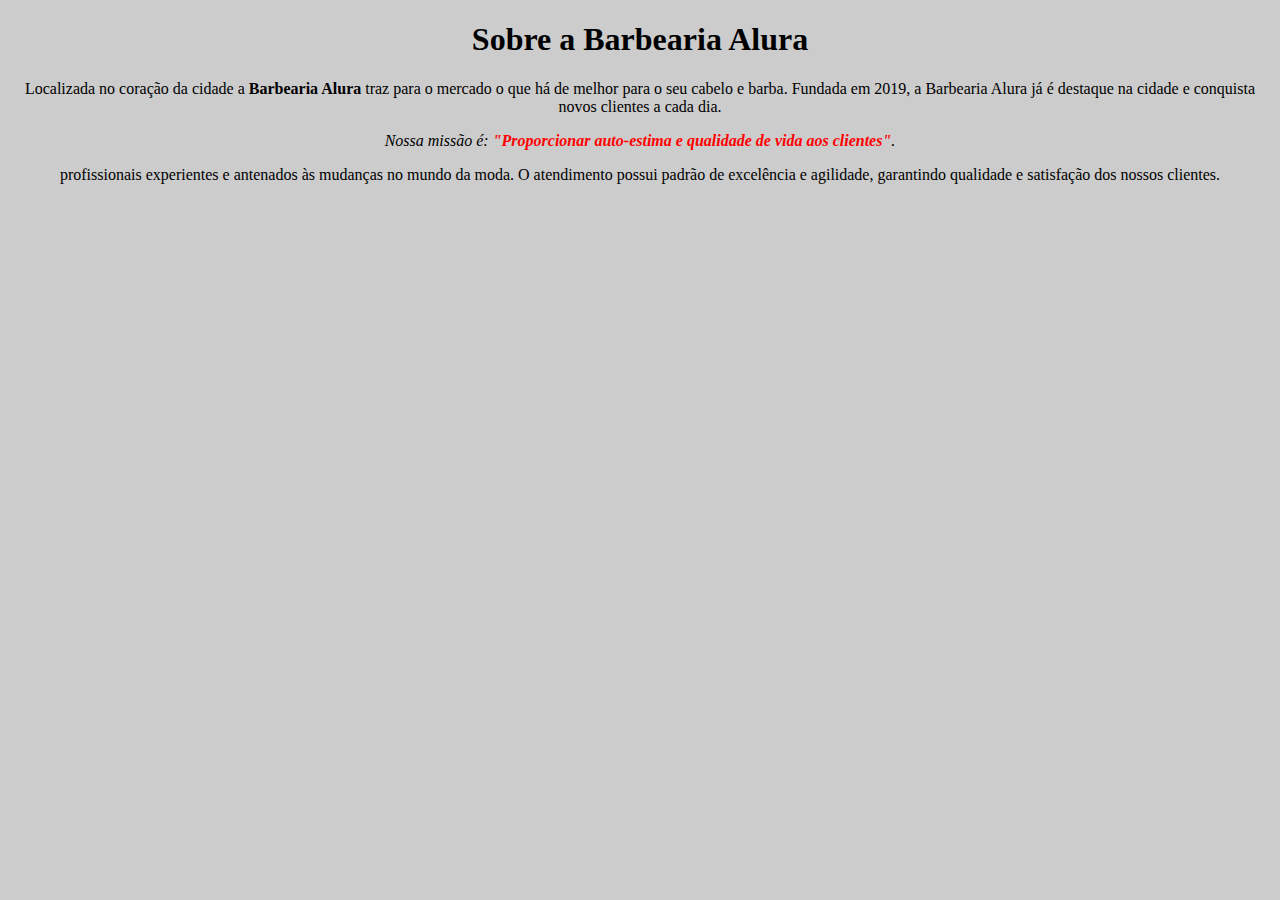
==== SITE BARBEARIA/index.html @ 5b68393f "Criei um novo repositório" ====
<!DOCTYPE html>
<html lang="pt-br">
<head>
    <meta charset="UTF-8">
    <meta http-equiv="X-UA-Compatible" content="IE=edge">
    <meta name="viewport" content="width=device-width, initial-scale=1.0">
    <link rel="stylesheet" href="style.css">
    <title>BARBEARIA ALURA</title>
</head>
<body>
    <h1>Sobre a Barbearia Alura</h1>

   <p>Localizada no coração da cidade a <strong>Barbearia Alura</strong> traz para o mercado o que há de melhor para o seu cabelo e barba. Fundada em 2019, a Barbearia Alura já é destaque na cidade e conquista novos clientes a cada dia.</p>

<p><em>Nossa missão é: <strong>"Proporcionar auto-estima e qualidade de vida aos clientes"</strong>.</em></p>

<p> profissionais experientes e antenados às mudanças no mundo da moda. O atendimento possui padrão de excelência e agilidade, garantindo qualidade e satisfação dos nossos clientes.</p>

</body>
</html>
---- SITE BARBEARIA/style.css ----
body {
    background-color: #cccccc;
}
h1 {
    text-align: center;
}
p {
    text-align: center;
}
em strong {
    color: red;
}
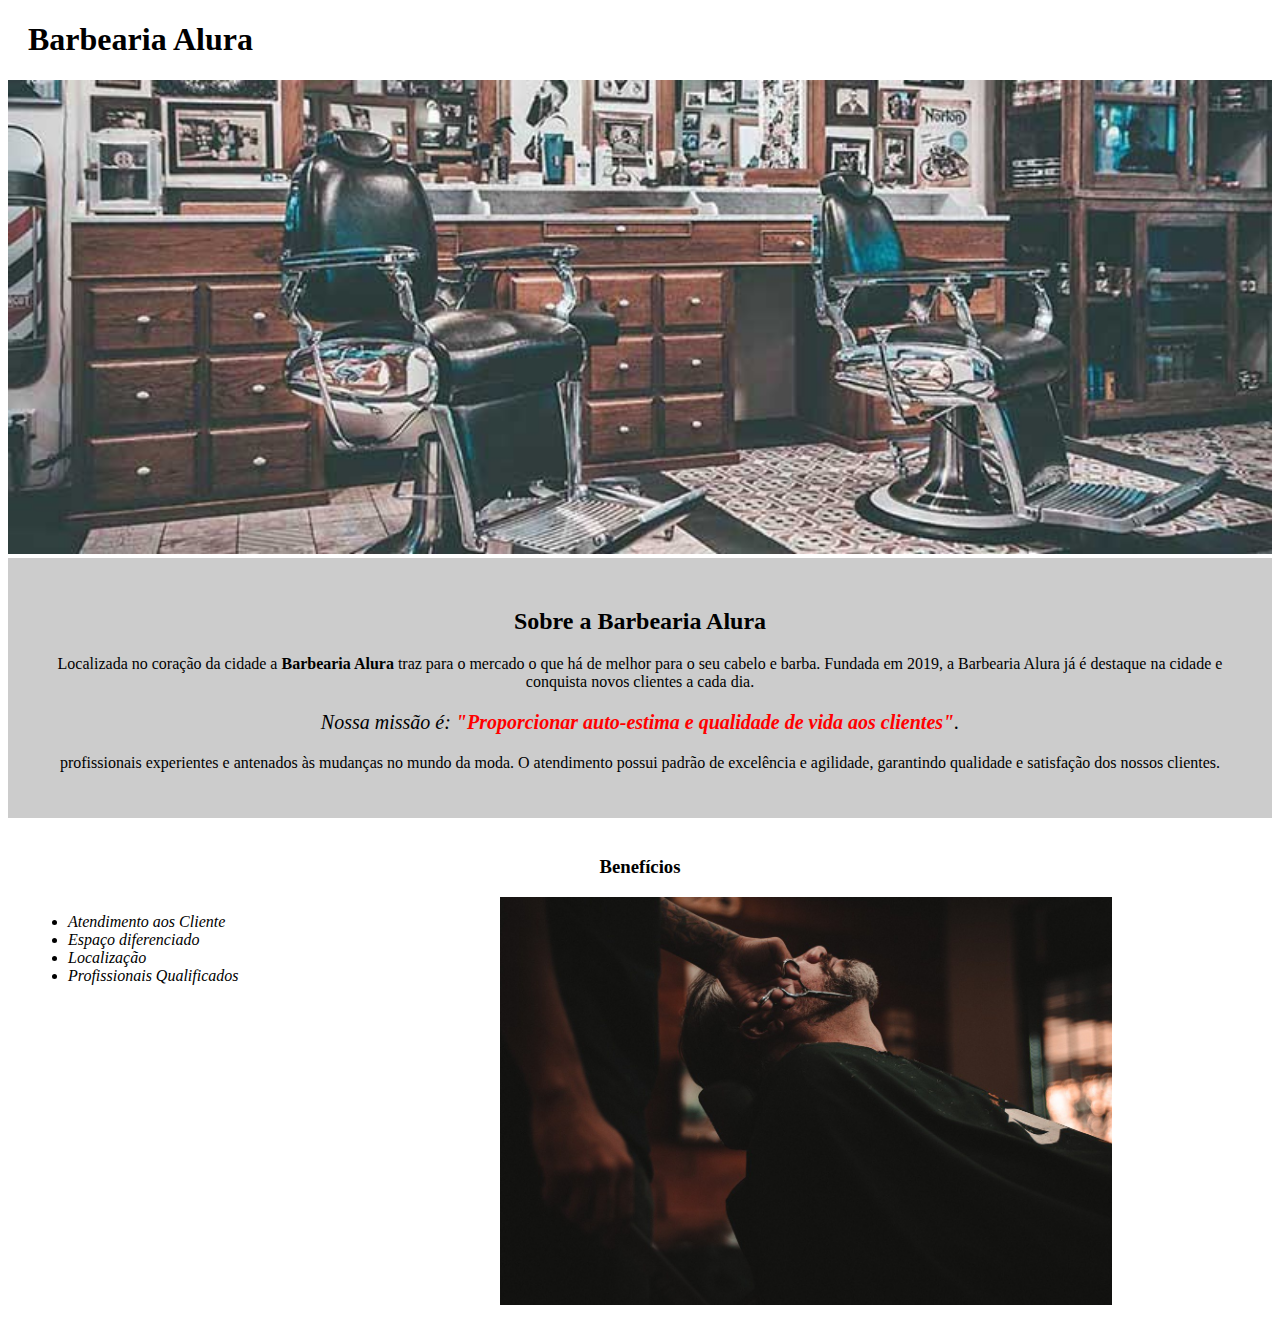
==== commit 7ea2dc57: "Dei continuidade na página" ====
--- a/SITE BARBEARIA/index.html
+++ b/SITE BARBEARIA/index.html
@@ -8,13 +8,28 @@
     <title>BARBEARIA ALURA</title>
 </head>
 <body>
-    <h1>Sobre a Barbearia Alura</h1>
+    <header>
+        <h1 class="titulo-principal">Barbearia Alura</h1> 
+    </header>
+    <img id="banner" src="banner.jpg">
+    <div class="principal">
+        <h2 class="titulo-centralizado">Sobre a Barbearia Alura</h2>
 
-   <p>Localizada no coração da cidade a <strong>Barbearia Alura</strong> traz para o mercado o que há de melhor para o seu cabelo e barba. Fundada em 2019, a Barbearia Alura já é destaque na cidade e conquista novos clientes a cada dia.</p>
+        <p>Localizada no coração da cidade a <strong>Barbearia Alura</strong> traz para o mercado o que há de melhor para o seu cabelo e barba. Fundada em 2019, a Barbearia Alura já é destaque na cidade e conquista novos clientes a cada dia.</p>
 
-<p><em>Nossa missão é: <strong>"Proporcionar auto-estima e qualidade de vida aos clientes"</strong>.</em></p>
+        <p id="missao"><em>Nossa missão é: <strong>"Proporcionar auto-estima e qualidade de vida aos clientes"</strong>.</em></p>
 
-<p> profissionais experientes e antenados às mudanças no mundo da moda. O atendimento possui padrão de excelência e agilidade, garantindo qualidade e satisfação dos nossos clientes.</p>
-
+        <p> profissionais experientes e antenados às mudanças no mundo da moda. O atendimento possui padrão de excelência e agilidade, garantindo qualidade e satisfação dos nossos clientes.</p>
+    </div>
+    <div class="beneficios">
+        <h3 class="titulo-centralizado">Benefícios</h3>
+            <ul>
+                <li class="itens">Atendimento aos Cliente</li> 
+                <li class="itens">Espaço diferenciado</li> 
+                <li class="itens">Localização</li> 
+                <li class="itens">Profissionais Qualificados</li> 
+            </ul>
+        <img src="beneficios.jpg" class="imagembeneficios">
+    </div>
 </body>
 </html>--- a/SITE BARBEARIA/style.css
+++ b/SITE BARBEARIA/style.css
@@ -1,12 +1,41 @@
 body {
+    
+}
+#banner {
+    width: 100%;
+}
+.principal {
     background-color: #cccccc;
+    padding: 30px;
 }
-h1 {
+.titulo-principal {
+    padding-left: 20px;
+}
+.titulo-centralizado {
     text-align: center;
 }
 p {
     text-align: center;
 }
+#missao {
+    font-size: 20px;
+}
 em strong {
     color: red;
+}
+.itens{
+    font-style: italic;
+}
+.beneficios{
+    background-color: #ffffff;
+    padding: 20px;
+}
+ul {
+    display: inline-block;
+    vertical-align: top;
+    width: 20%;
+    margin-right: 15%;
+}
+.imagembeneficios {
+    width: 50%;
 }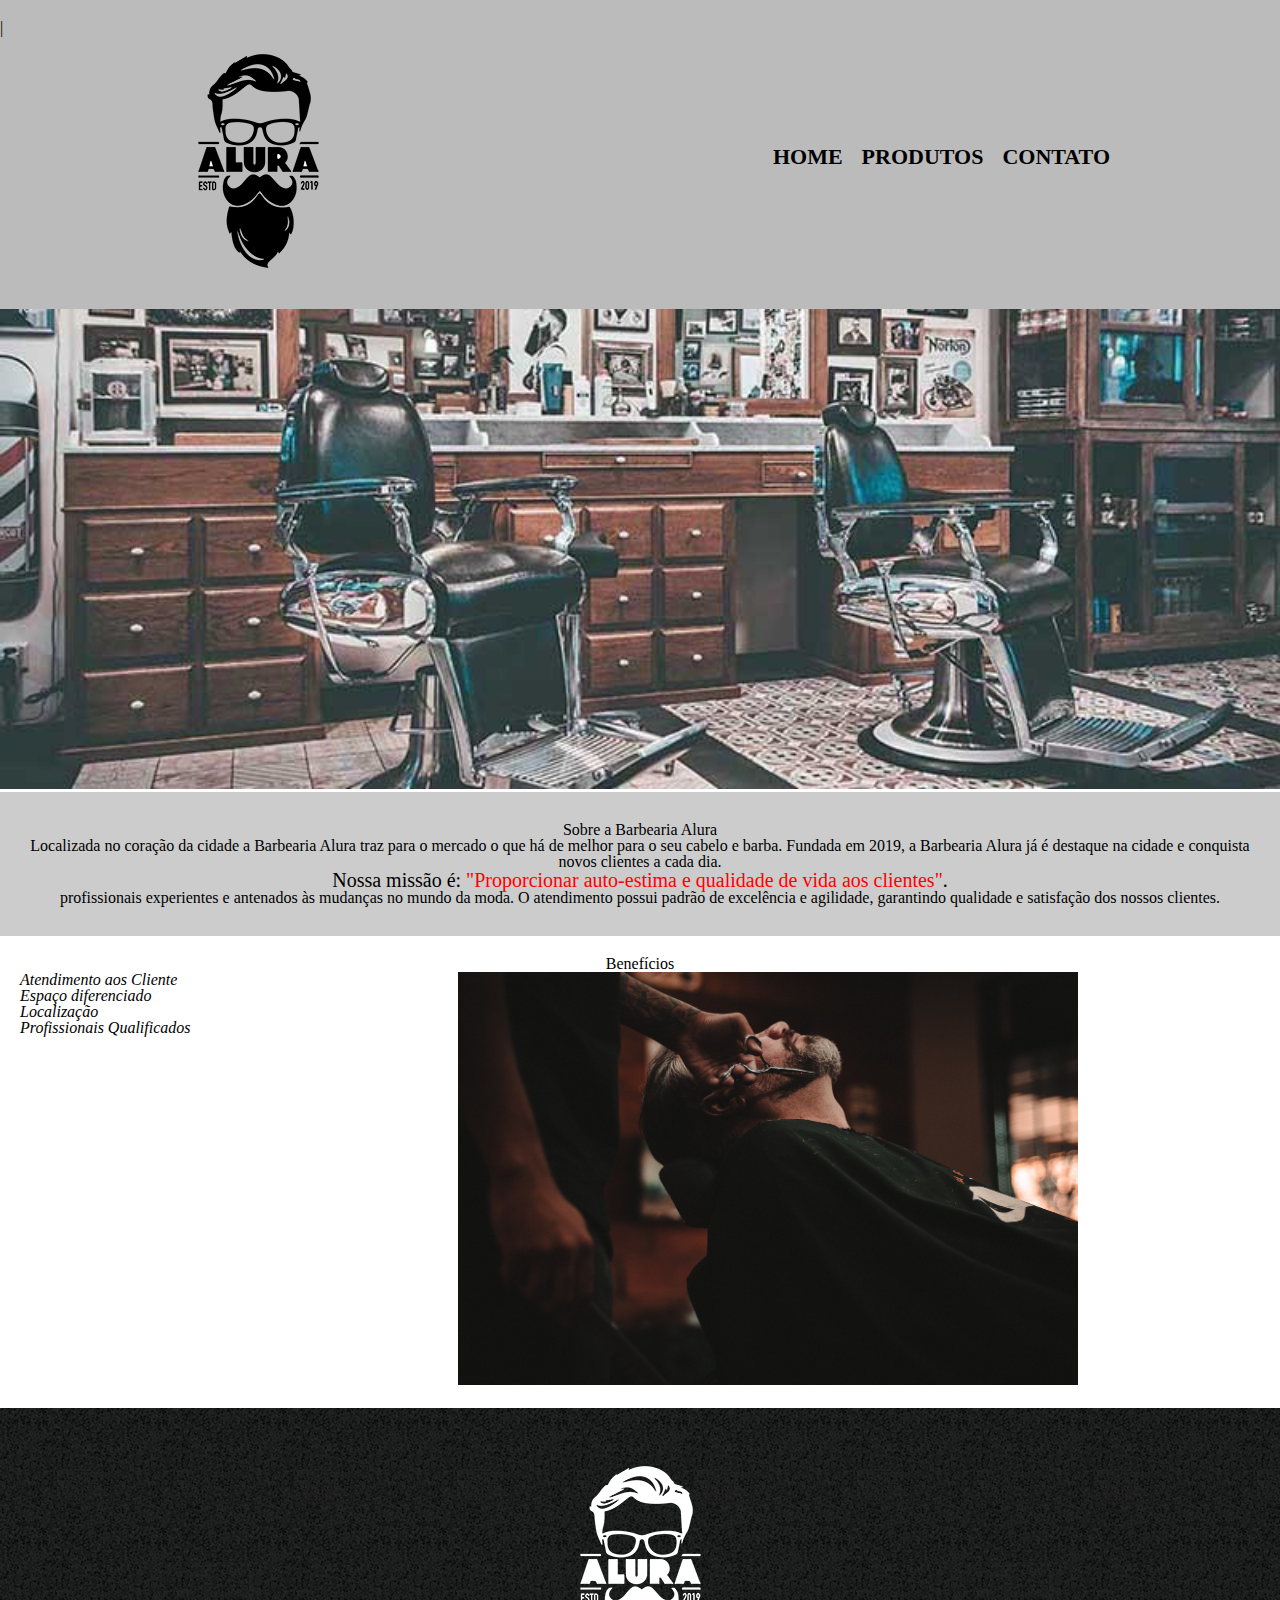
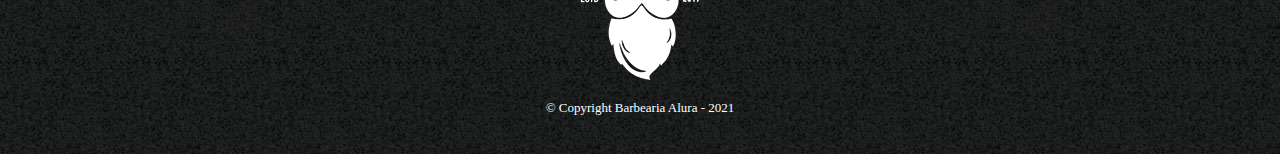
==== commit 7d3dbcff: "Cabeçalho index" ====
--- a/SITE BARBEARIA/index.html
+++ b/SITE BARBEARIA/index.html
@@ -4,12 +4,22 @@
     <meta charset="UTF-8">
     <meta http-equiv="X-UA-Compatible" content="IE=edge">
     <meta name="viewport" content="width=device-width, initial-scale=1.0">
+    <link rel="stylesheet" href="reset.css">
     <link rel="stylesheet" href="style.css">
     <title>BARBEARIA ALURA</title>
 </head>
 <body>
     <header>
-        <h1 class="titulo-principal">Barbearia Alura</h1> 
+        |<div class="caixa">
+            <h1><img src="logo.png"></h1>
+            <nav>
+                <ul>
+                    <li><a href="index.html">Home</a></li>
+                    <li><a href="produtos.html">Produtos</a></li>
+                    <li><a href="">Contato</a></li>
+                </ul>
+            </nav>
+        </div> 
     </header>
     <img id="banner" src="banner.jpg">
     <div class="principal">
@@ -31,5 +41,9 @@
             </ul>
         <img src="beneficios.jpg" class="imagembeneficios">
     </div>
+    <footer>
+        <img src="logo-branco.png">
+        <p class="copyright">&copy; Copyright Barbearia Alura - 2021</p>
+    </footer>
 </body>
 </html>--- a/SITE BARBEARIA/style.css
+++ b/SITE BARBEARIA/style.css
@@ -1,6 +1,37 @@
-body {
-    
+header {
+    background: #bbbbbb;
+    padding: 20px 0;
 }
+.caixa {
+    position: relative;
+    width: 940px;
+    margin: 0 auto;
+}
+nav {
+    position: absolute;
+    top: 110px;
+    right: 0;
+}
+nav ul {
+    display: inline;
+    margin: 0 0 0 0;
+}
+nav li {
+    display: inline;
+    margin: 0 0 0 15px;
+}
+nav a {
+    text-transform: uppercase;
+    color: #000000;
+    font-weight: bold;
+    text-decoration: none;
+    font-size: 22px;
+}
+nav a:hover {
+    color: #c78c19;
+    text-decoration: underline;
+}
+
 #banner {
     width: 100%;
 }
@@ -38,4 +69,13 @@
 }
 .imagembeneficios {
     width: 50%;
+}
+footer {
+    background-image: url("bg.jpg");
+    text-align: center;
+    padding: 40px 0;
+}
+.copyright {
+    color: #ffffff;
+    font-size: 13px;
 }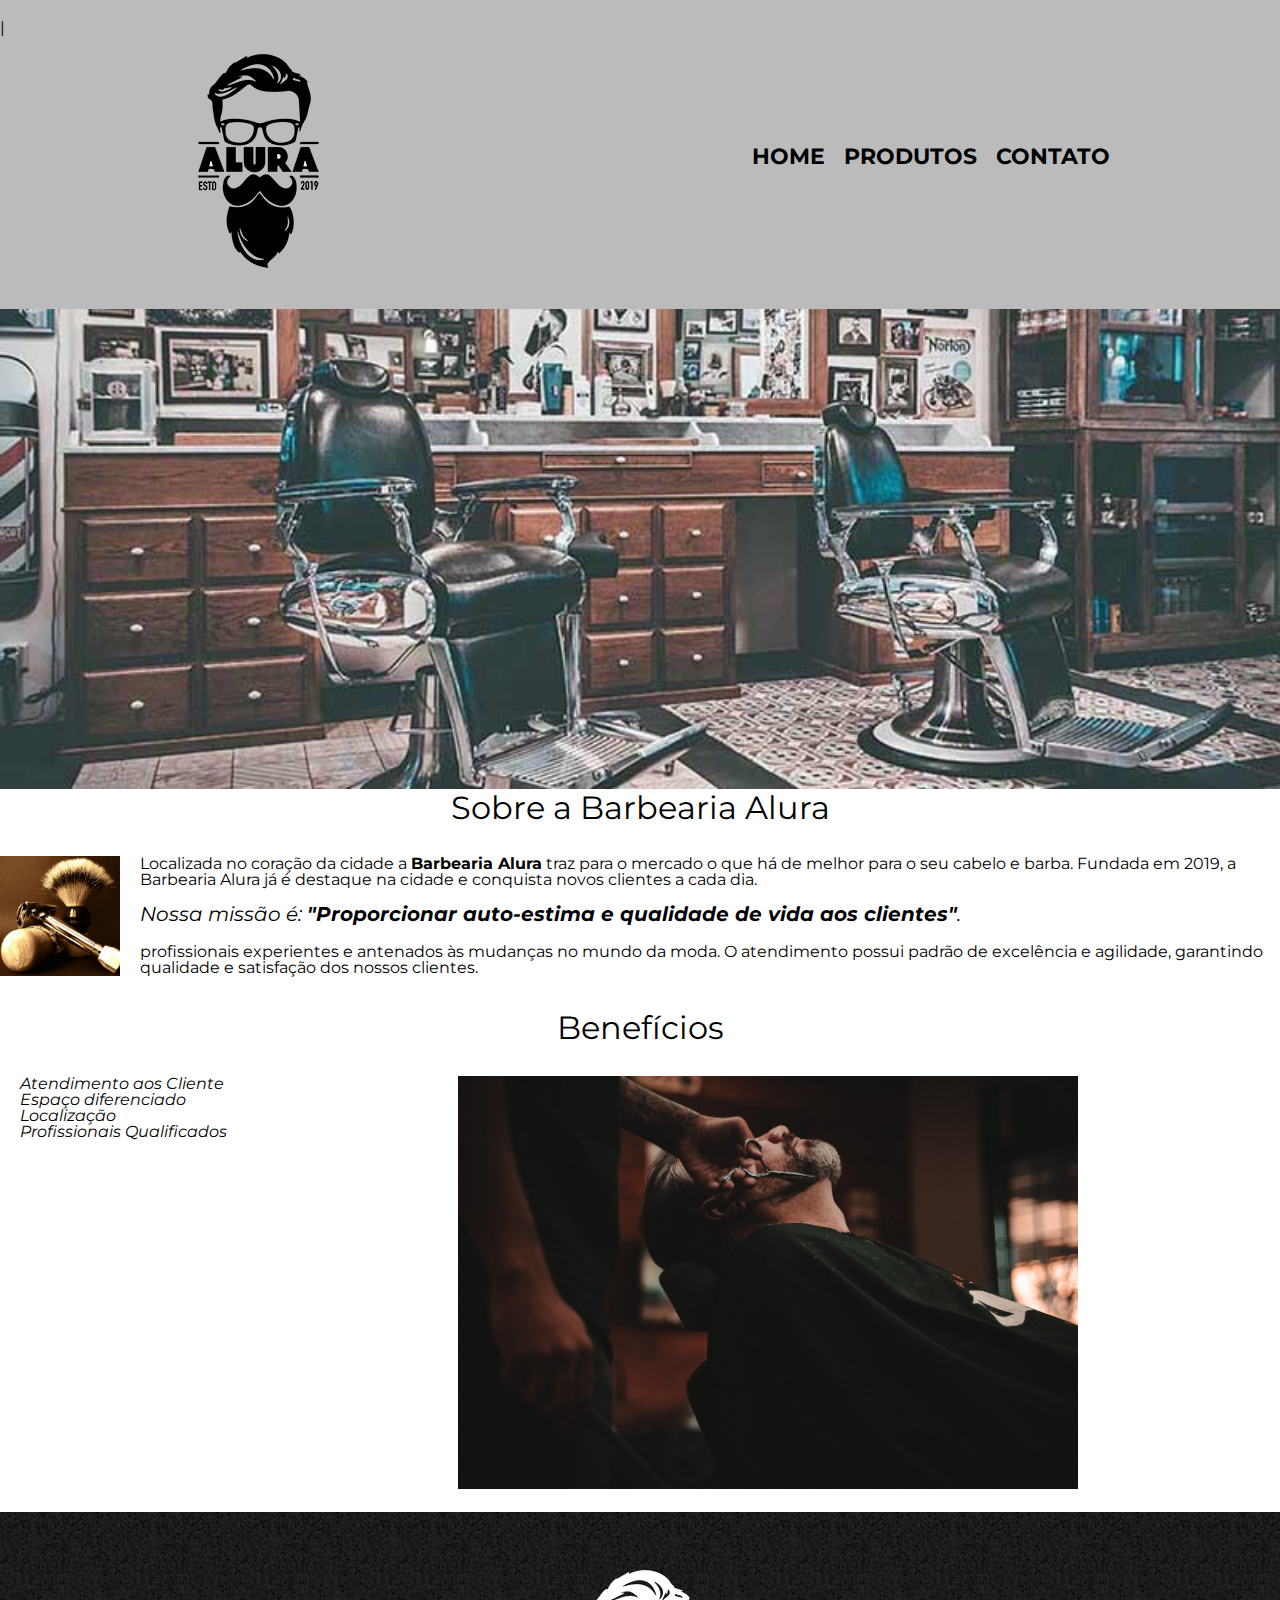
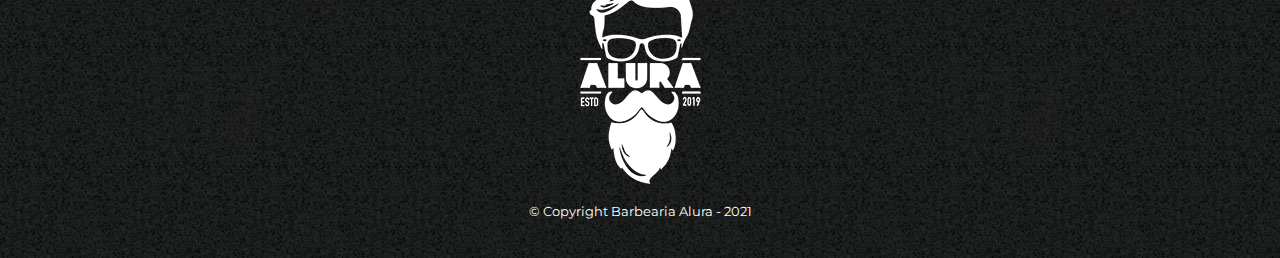
==== commit 1bf85865: "Pagina Inicial" ====
--- a/SITE BARBEARIA/index.html
+++ b/SITE BARBEARIA/index.html
@@ -5,7 +5,10 @@
     <meta http-equiv="X-UA-Compatible" content="IE=edge">
     <meta name="viewport" content="width=device-width, initial-scale=1.0">
     <link rel="stylesheet" href="reset.css">
-    <link rel="stylesheet" href="style.css">
+    <link rel="stylesheet" href="style-home.css">
+    <link rel="preconnect" href="https://fonts.googleapis.com">
+<link rel="preconnect" href="https://fonts.gstatic.com" crossorigin>
+<link href="https://fonts.googleapis.com/css2?family=Montserrat:wght@300&display=swap" rel="stylesheet">
     <title>BARBEARIA ALURA</title>
 </head>
 <body>
@@ -16,31 +19,35 @@
                 <ul>
                     <li><a href="index.html">Home</a></li>
                     <li><a href="produtos.html">Produtos</a></li>
-                    <li><a href="">Contato</a></li>
+                    <li><a href="contato.html">Contato</a></li>
                 </ul>
             </nav>
         </div> 
     </header>
-    <img id="banner" src="banner.jpg">
-    <div class="principal">
-        <h2 class="titulo-centralizado">Sobre a Barbearia Alura</h2>
+    <img class="banner" src="banner.jpg">
+    <main>
+        <section class="principal">
+            <h2 class="titulo-principal">Sobre a Barbearia Alura</h2>
 
-        <p>Localizada no coração da cidade a <strong>Barbearia Alura</strong> traz para o mercado o que há de melhor para o seu cabelo e barba. Fundada em 2019, a Barbearia Alura já é destaque na cidade e conquista novos clientes a cada dia.</p>
+            <img class="utensilios" src="utensilios.jpg" alt="Utensilios de um barbeiro"
 
-        <p id="missao"><em>Nossa missão é: <strong>"Proporcionar auto-estima e qualidade de vida aos clientes"</strong>.</em></p>
+            <p>Localizada no coração da cidade a <strong>Barbearia Alura</strong> traz para o mercado o que há de melhor para o seu cabelo e barba. Fundada em 2019, a Barbearia Alura já é destaque na cidade e conquista novos clientes a cada dia.</p>
 
-        <p> profissionais experientes e antenados às mudanças no mundo da moda. O atendimento possui padrão de excelência e agilidade, garantindo qualidade e satisfação dos nossos clientes.</p>
-    </div>
-    <div class="beneficios">
-        <h3 class="titulo-centralizado">Benefícios</h3>
-            <ul>
-                <li class="itens">Atendimento aos Cliente</li> 
-                <li class="itens">Espaço diferenciado</li> 
-                <li class="itens">Localização</li> 
-                <li class="itens">Profissionais Qualificados</li> 
-            </ul>
-        <img src="beneficios.jpg" class="imagembeneficios">
-    </div>
+            <p id="missao"><em>Nossa missão é: <strong>"Proporcionar auto-estima e qualidade de vida aos clientes"</strong>.</em></p>
+
+            <p> profissionais experientes e antenados às mudanças no mundo da moda. O atendimento possui padrão de excelência e agilidade, garantindo qualidade e satisfação dos nossos clientes.</p>
+        </section>
+        <section class="beneficios">
+            <h3 class="titulo-principal">Benefícios</h3>
+                <ul>
+                    <li class="itens">Atendimento aos Cliente</li> 
+                    <li class="itens">Espaço diferenciado</li> 
+                    <li class="itens">Localização</li> 
+                    <li class="itens">Profissionais Qualificados</li> 
+                </ul>
+            <img src="beneficios.jpg" class="imagembeneficios">
+        </section>
+    </main>
     <footer>
         <img src="logo-branco.png">
         <p class="copyright">&copy; Copyright Barbearia Alura - 2021</p>
--- a/SITE BARBEARIA/style-home.css
+++ b/SITE BARBEARIA/style-home.css
@@ -0,0 +1,90 @@
+body{
+    font-family: 'Montserrat', sans-serif;
+}
+/*CSS do Cabeçalho*/
+header {
+    background: #bbbbbb;
+    padding: 20px 0;
+}
+.caixa {
+    position: relative;
+    width: 940px;
+    margin: 0 auto;
+}
+nav {
+    position: absolute;
+    top: 110px;
+    right: 0;
+}
+nav ul {
+    display: inline;
+    margin: 0 0 0 0;
+}
+nav li {
+    display: inline;
+    margin: 0 0 0 15px;
+}
+nav a {
+    text-transform: uppercase;
+    color: #000000;
+    font-weight: bold;
+    text-decoration: none;
+    font-size: 22px;
+}
+nav a:hover {
+    color: #c78c19;
+    text-decoration: underline;
+}
+/*CSS do Conteudo Principal*/
+.banner {
+    width: 100%;
+}
+.titulo-principal {
+    text-align: center;
+    font-size: 2em;
+    margin: 0 0 1em;
+    clear: left;
+}
+.principal p {
+    margin: 0 0 1em;
+}
+.principal strong {
+    font-weight: bold;
+}
+.principal em {
+    font-style: italic;
+}
+.utensilios {
+    width: 120px;
+    float: left;
+    margin: 0 20px 20px 0;
+}
+#missao {
+    font-size: 20px;
+}
+.itens{
+    font-style: italic;
+}
+.beneficios{
+    background-color: #ffffff;
+    padding: 20px;
+}
+ul {
+    display: inline-block;
+    vertical-align: top;
+    width: 20%;
+    margin-right: 15%;
+}
+.imagembeneficios {
+    width: 50%;
+}
+/*CSS do Rodapé */
+footer {
+    background-image: url("bg.jpg");
+    text-align: center;
+    padding: 40px 0;
+}
+.copyright {
+    color: #ffffff;
+    font-size: 13px;
+}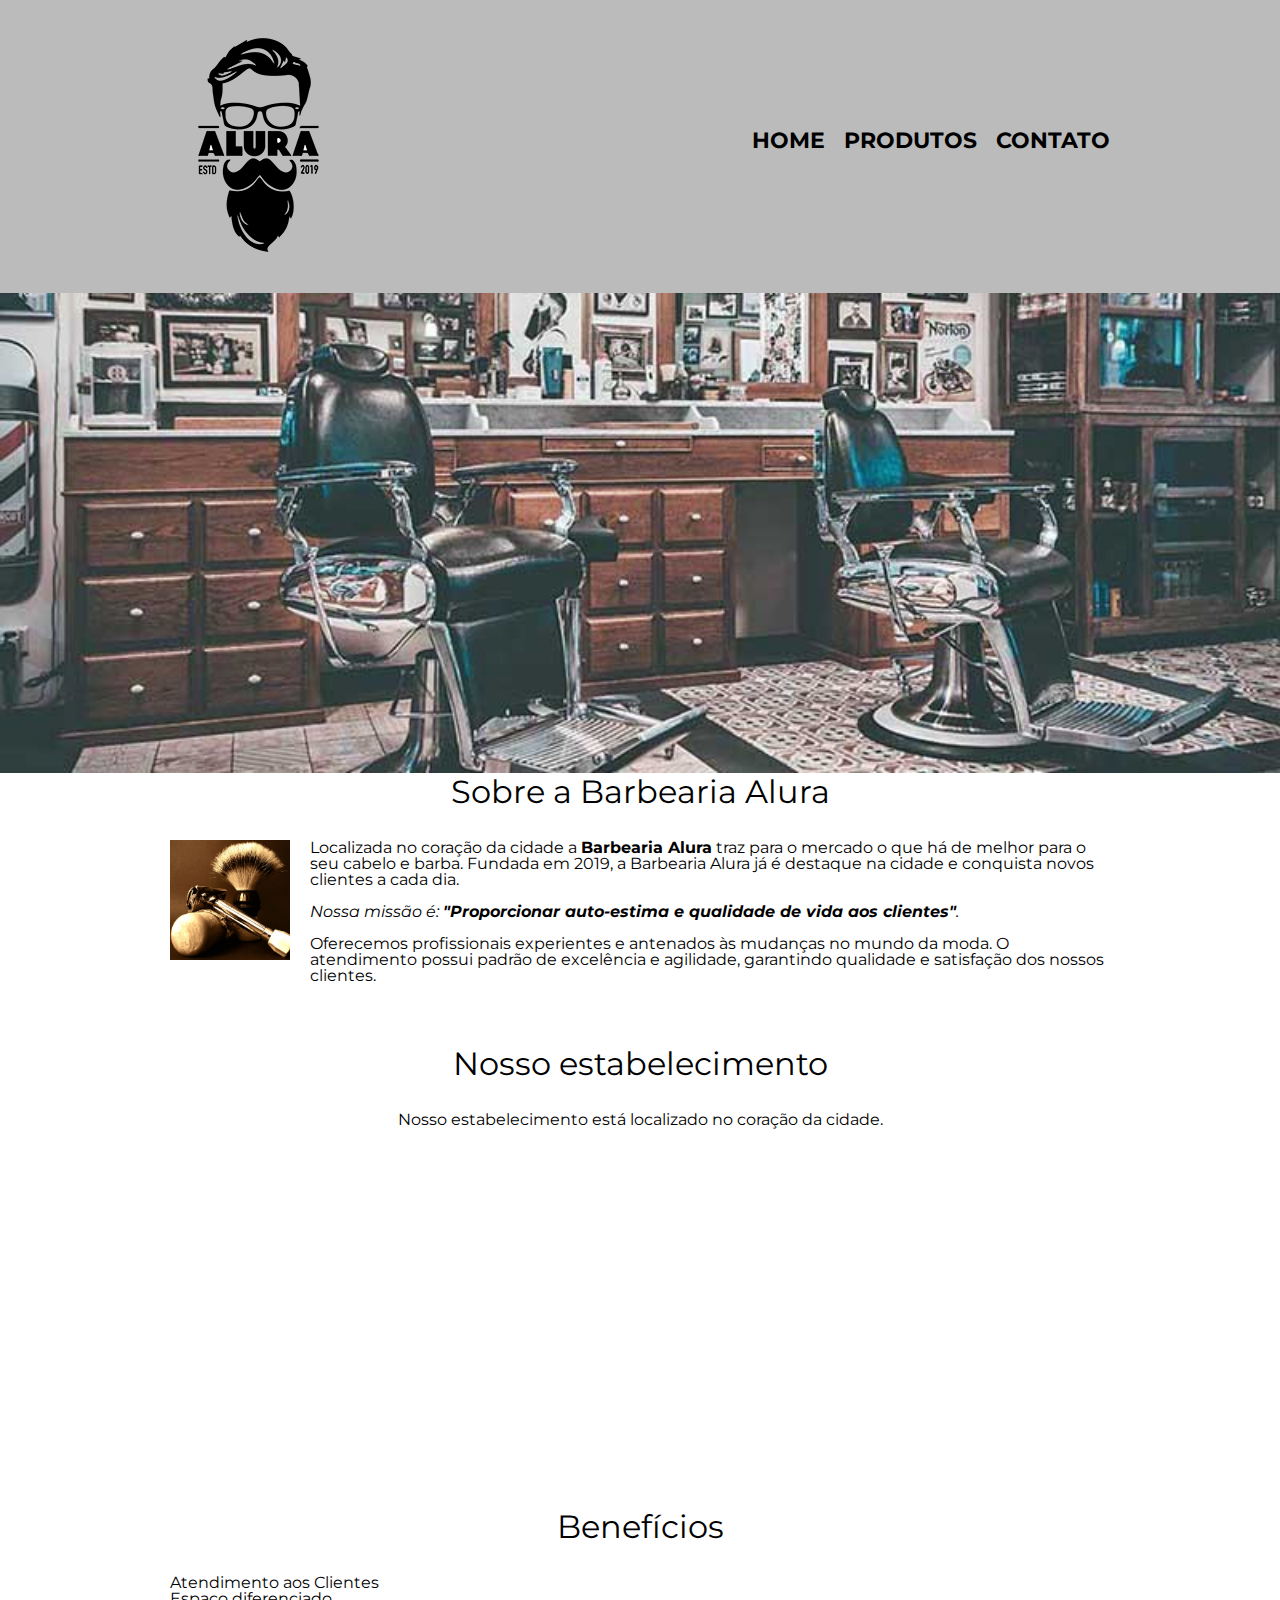
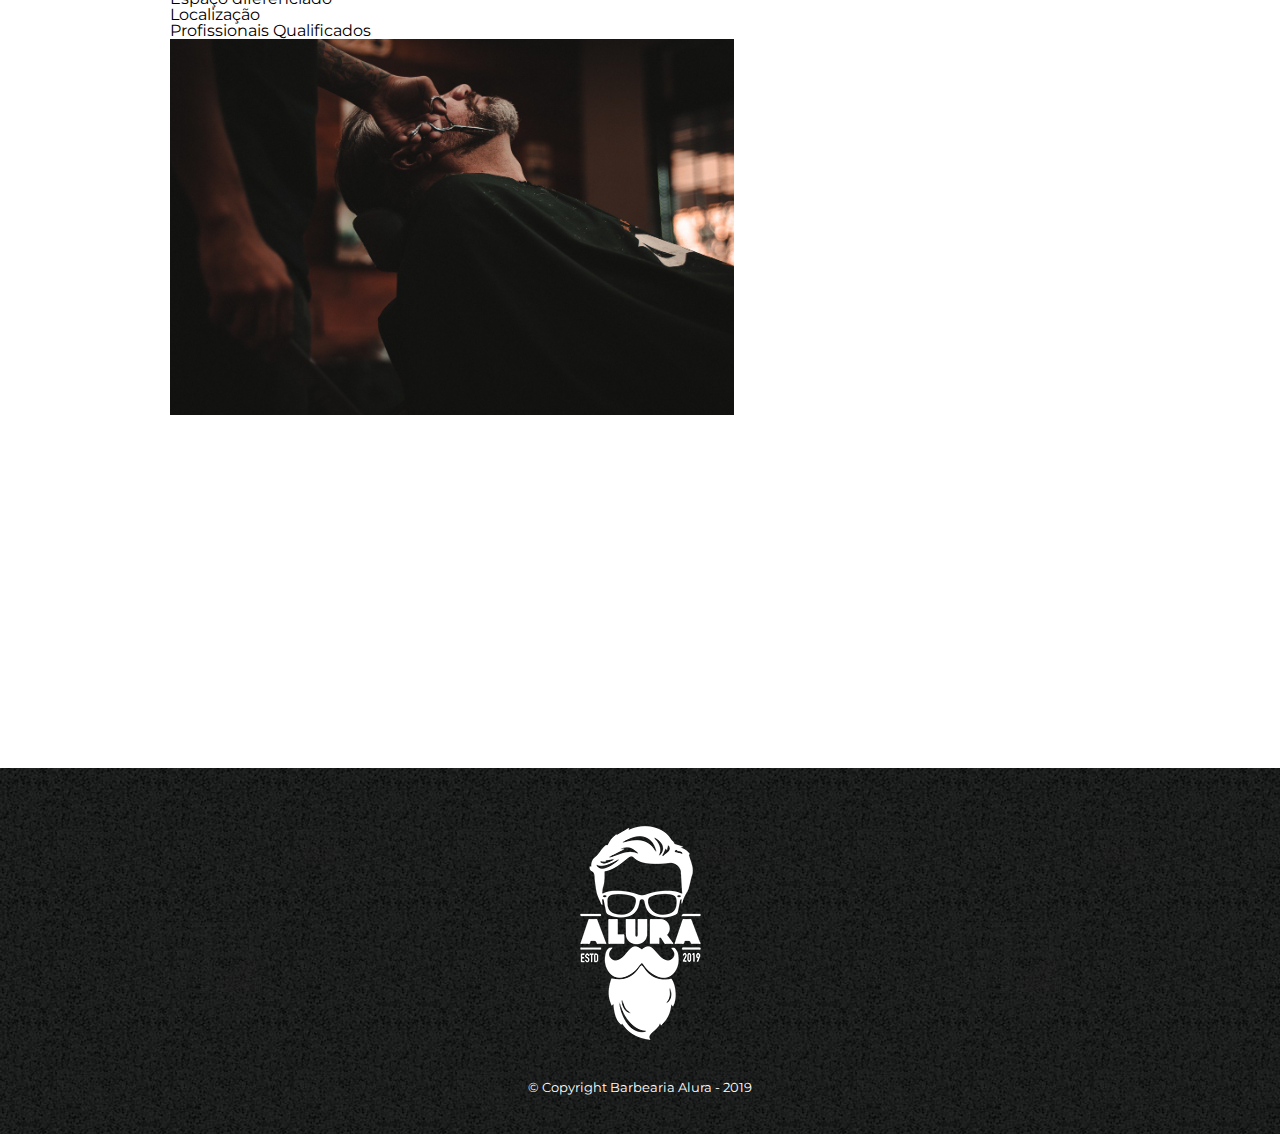
==== commit c541785b: "Pagina principal" ====
--- a/SITE BARBEARIA/index.html
+++ b/SITE BARBEARIA/index.html
@@ -1,56 +1,72 @@
 <!DOCTYPE html>
 <html lang="pt-br">
-<head>
-    <meta charset="UTF-8">
-    <meta http-equiv="X-UA-Compatible" content="IE=edge">
-    <meta name="viewport" content="width=device-width, initial-scale=1.0">
-    <link rel="stylesheet" href="reset.css">
-    <link rel="stylesheet" href="style-home.css">
-    <link rel="preconnect" href="https://fonts.googleapis.com">
-<link rel="preconnect" href="https://fonts.gstatic.com" crossorigin>
-<link href="https://fonts.googleapis.com/css2?family=Montserrat:wght@300&display=swap" rel="stylesheet">
-    <title>BARBEARIA ALURA</title>
-</head>
-<body>
-    <header>
-        |<div class="caixa">
-            <h1><img src="logo.png"></h1>
-            <nav>
-                <ul>
-                    <li><a href="index.html">Home</a></li>
-                    <li><a href="produtos.html">Produtos</a></li>
-                    <li><a href="contato.html">Contato</a></li>
-                </ul>
-            </nav>
-        </div> 
-    </header>
-    <img class="banner" src="banner.jpg">
-    <main>
-        <section class="principal">
-            <h2 class="titulo-principal">Sobre a Barbearia Alura</h2>
+	<head>
+		<meta charset="UTF-8">
+		<title>Barbearia Alura</title>
 
-            <img class="utensilios" src="utensilios.jpg" alt="Utensilios de um barbeiro"
+		<link rel="stylesheet" href="reset.css">
+		<link rel="stylesheet" href="style.css">
+		<link href="https://fonts.googleapis.com/css?family=Montserrat&display=swap" rel="stylesheet">
+	</head>
 
-            <p>Localizada no coração da cidade a <strong>Barbearia Alura</strong> traz para o mercado o que há de melhor para o seu cabelo e barba. Fundada em 2019, a Barbearia Alura já é destaque na cidade e conquista novos clientes a cada dia.</p>
+	<body>
+		<header>
+			<div class="caixa">
+				<h1><img src="logo.png"></h1>
 
-            <p id="missao"><em>Nossa missão é: <strong>"Proporcionar auto-estima e qualidade de vida aos clientes"</strong>.</em></p>
+				<nav>
+					<ul>
+						<li><a href="index.html">Home</a></li>
+						<li><a href="produtos.html">Produtos</a></li>
+						<li><a href="contato.html">Contato</a></li>
+					</ul>
+				</nav>
+			</div>
+		</header>
 
-            <p> profissionais experientes e antenados às mudanças no mundo da moda. O atendimento possui padrão de excelência e agilidade, garantindo qualidade e satisfação dos nossos clientes.</p>
-        </section>
-        <section class="beneficios">
-            <h3 class="titulo-principal">Benefícios</h3>
-                <ul>
-                    <li class="itens">Atendimento aos Cliente</li> 
-                    <li class="itens">Espaço diferenciado</li> 
-                    <li class="itens">Localização</li> 
-                    <li class="itens">Profissionais Qualificados</li> 
-                </ul>
-            <img src="beneficios.jpg" class="imagembeneficios">
-        </section>
-    </main>
-    <footer>
-        <img src="logo-branco.png">
-        <p class="copyright">&copy; Copyright Barbearia Alura - 2021</p>
-    </footer>
-</body>
+		<img class="banner" src="banner.jpg">
+
+		<main>
+			<section class="principal">
+				<h2 class="titulo-principal">Sobre a Barbearia Alura</h2>
+
+				<img class="utensilios" src="utensilios.jpg" alt="Utensilios de um barbeiro.">
+		 
+				<p>Localizada no coração da cidade a <strong>Barbearia Alura</strong> traz para o mercado o que há de melhor para o seu cabelo e barba. Fundada em 2019, a Barbearia Alura já é destaque na cidade e conquista novos clientes a cada dia.</p>
+
+				<p id="missao"><em>Nossa missão é: <strong>"Proporcionar auto-estima e qualidade de vida aos clientes"</strong>.</em></p>
+
+				<p>Oferecemos profissionais experientes e antenados às mudanças no mundo da moda. O atendimento possui padrão de excelência e agilidade, garantindo qualidade e satisfação dos nossos clientes.</p>
+			</section>
+
+			<section class="mapa">
+				<h3 class="titulo-principal">Nosso estabelecimento</h3>
+				<p>Nosso estabelecimento está localizado no coração da cidade.</p>
+
+				<iframe src="https://www.google.com/maps/embed?pb=!1m18!1m12!1m3!1d3656.4483278365396!2d-46.63466568562861!3d-23.588249068469487!2m3!1f0!2f0!3f0!3m2!1i1024!2i768!4f13.1!3m3!1m2!1s0x94ce5a2b2ed7f3a1%3A0xab35da2f5ca62674!2sCaelum!5e0!3m2!1spt-BR!2sbr!4v1568814489656!5m2!1spt-BR!2sbr" width="100%" height="300" frameborder="0" style="border:0;" allowfullscreen=""></iframe>
+			</section>
+
+			<section class="beneficios">
+				<h3 class="titulo-principal">Benefícios</h3>
+
+				<ul>
+					<li class="itens">Atendimento aos Clientes</li>
+					<li class="itens">Espaço diferenciado</li>
+					<li class="itens">Localização</li>
+					<li class="itens">Profissionais Qualificados</li>
+				</ul>
+
+				<img src="beneficios.jpg" class="imagembeneficios">
+
+				<div class="video">
+					<iframe width="560" height="315" src="https://www.youtube.com/embed/wcVVXUV0YUY" frameborder="0" allow="accelerometer; autoplay; encrypted-media; gyroscope; picture-in-picture" allowfullscreen></iframe>
+				</div>
+			</section>
+		</main>
+
+		<footer>
+			<img src="logo-branco.png">
+			<p class="copyright">&copy; Copyright Barbearia Alura - 2019</p>
+		</footer>
+	</body>
 </html>--- a/SITE BARBEARIA/style.css
+++ b/SITE BARBEARIA/style.css
@@ -0,0 +1,203 @@
+body {
+	font-family: 'Montserrat', sans-serif;
+}
+
+header {
+	background: #BBBBBB;
+	padding: 20px 0;
+}
+
+.caixa {
+	position: relative;
+	width: 940px;
+	margin: 0 auto;
+}
+
+nav {
+	position: absolute;
+	top: 110px;
+	right: 0;
+}
+
+nav li {
+	display: inline;
+	margin: 0 0 0 15px;
+}
+
+nav a {
+	text-transform: uppercase;
+	color: #000000;
+	font-weight: bold;
+	font-size: 22px;
+	text-decoration: none;
+}
+
+nav a:hover {
+	color: #C78C19;
+	text-decoration: underline;
+}
+
+.produtos {
+	width: 940px;
+	margin: 0 auto;
+	padding: 50px 0;
+}
+
+.produtos li {
+	display: inline-block;
+	text-align: center;
+	width: 30%;
+	vertical-align: top;
+	margin: 0 1.5%;
+	padding: 30px 20px;
+	box-sizing: border-box;
+	border: 2px solid #000000;
+	border-radius: 10px;
+}
+
+.produtos li:hover {
+	border-color: #C78C19;
+}
+
+.produtos li:active {
+	border-color: #088C19;	
+}
+
+.produtos li:hover h2 {
+	font-size: 34px;
+}
+
+.produtos h2 {
+	font-size: 30px;
+	font-weight: bold;
+}
+
+.produto-descricao {
+	font-size: 18px;
+}
+
+.produto-preco {
+	font-size: 22px;
+	font-weight: bold;
+	margin-top: 10px;
+}
+
+footer {
+	text-align: center;
+	background: url("bg.jpg");
+	padding: 40px 0;
+}
+
+.copyright {
+	color: #FFFFFF;
+	font-size: 13px;
+	margin: 20px 0 0;
+}
+
+main {
+	width: 940px;
+	margin: 0 auto;
+}
+
+form {
+	margin: 40px 0;
+}
+
+form label, form legend {
+	display:block;
+	font-size: 20px;
+	margin: 0 0 10px;
+}
+
+.input-padrao {
+	display: block;
+	margin: 0 0 20px;
+	padding: 10px 25px;
+	width: 50%;
+}
+
+.checkbox {
+	margin: 20px 0;
+}
+
+.enviar {
+	width:40%;
+	padding: 15px 0;
+	background: orange;
+	color: white;
+	font-weight: bold;
+	font-size: 18px;
+	border: none;
+	border-radius: 5px;
+	transition: 1s all;
+	cursor: pointer;
+}
+
+.enviar:hover {
+	background: darkorange;
+	transform: scale(1.2);
+}
+
+table {
+	margin: 20px 0 40px;
+}
+
+thead {
+	background: #555555;
+	color: white;
+	font-weight: bold;
+}
+
+td, th {
+	border: 1px solid #000000;
+	padding: 8px 15px;
+}
+
+
+/* css da página inicial */
+.banner {
+	width:100%;
+}
+
+.titulo-principal {
+	text-align: center;
+	font-size: 2em;
+	margin: 0 0 1em;
+	clear: left;
+}
+
+.principal p {
+	margin: 0 0 1em;
+}
+
+.principal strong {
+	font-weight: bold;
+}
+
+.principal em {
+	font-style: italic;
+}
+
+.utensilios {
+	width: 120px;
+	float: left;
+	margin: 0 20px 20px 0;
+}
+
+.imagembeneficios {
+	width: 60%;
+}
+
+.mapa {
+	padding: 3em 0;
+}
+
+.mapa p {
+	margin: 0 0 2em;
+	text-align: center;
+}
+
+.video {
+	width: 560px;
+	margin: 1em auto;
+}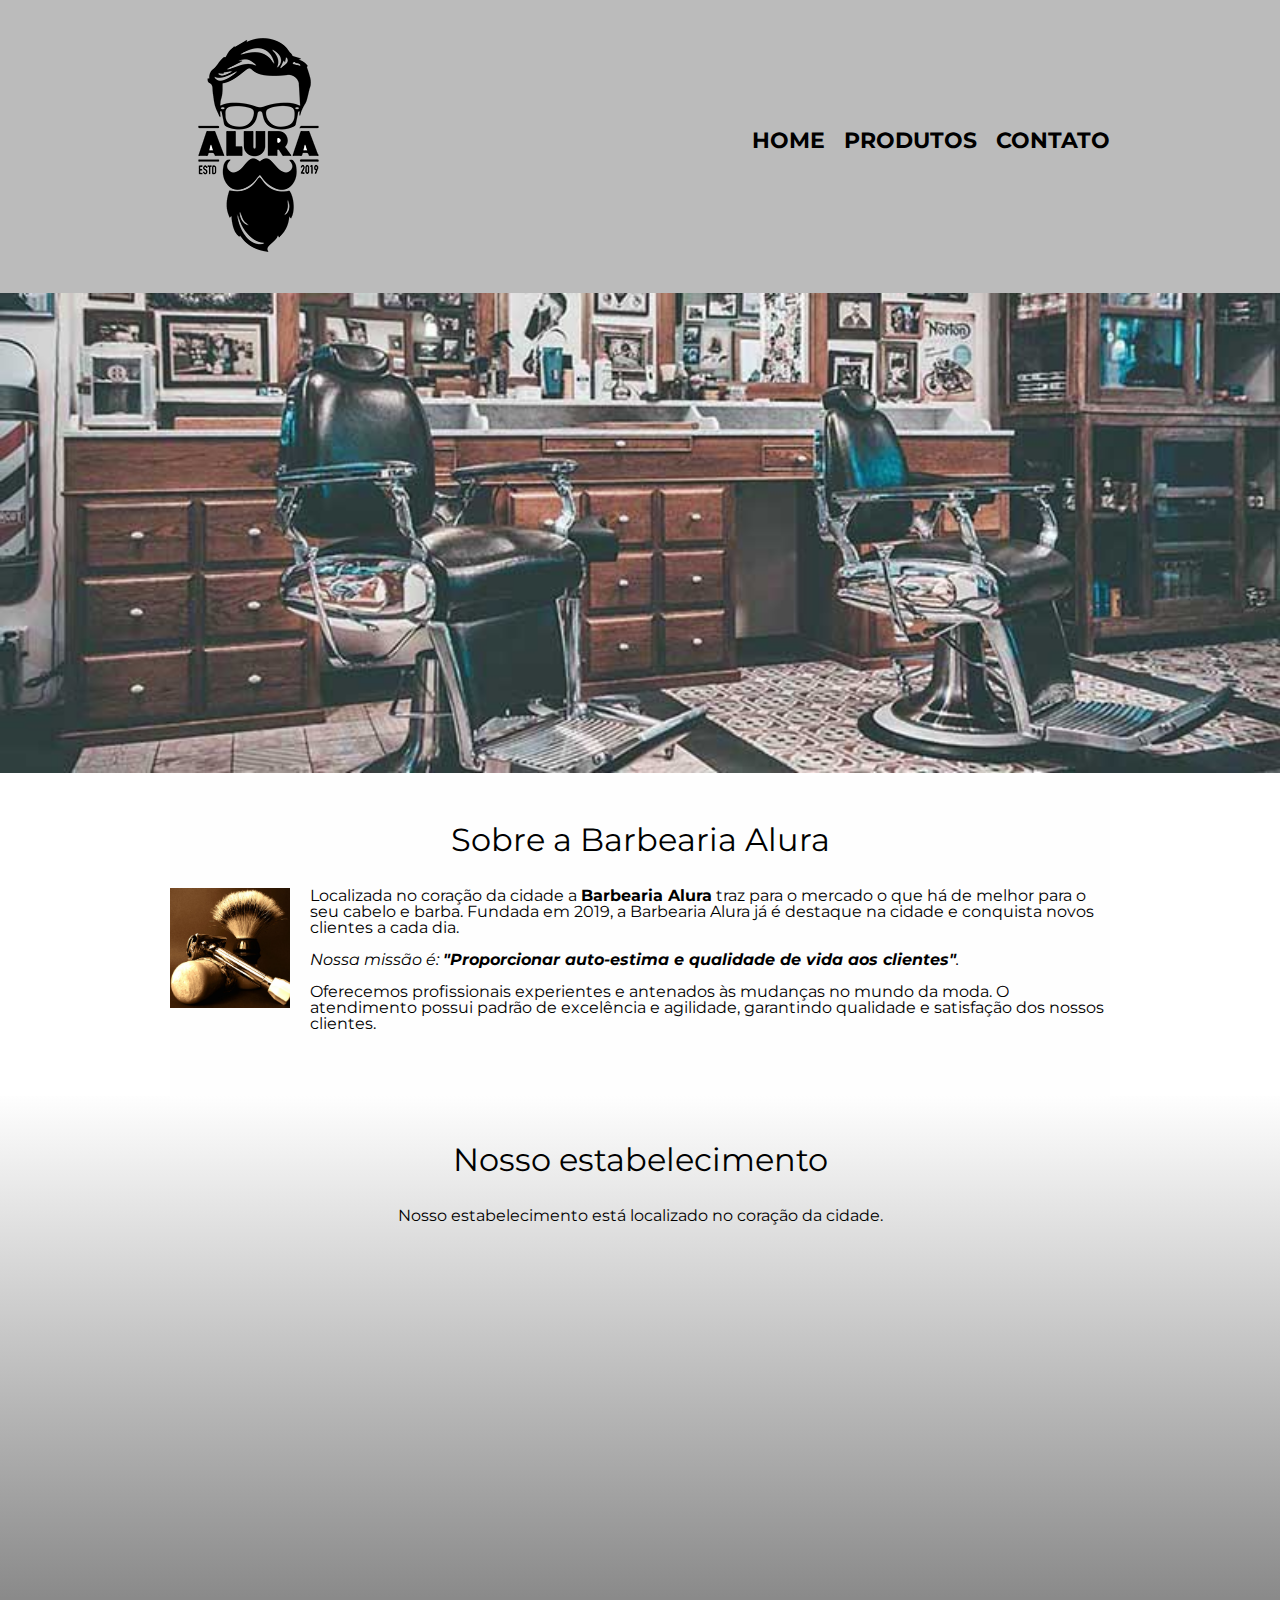
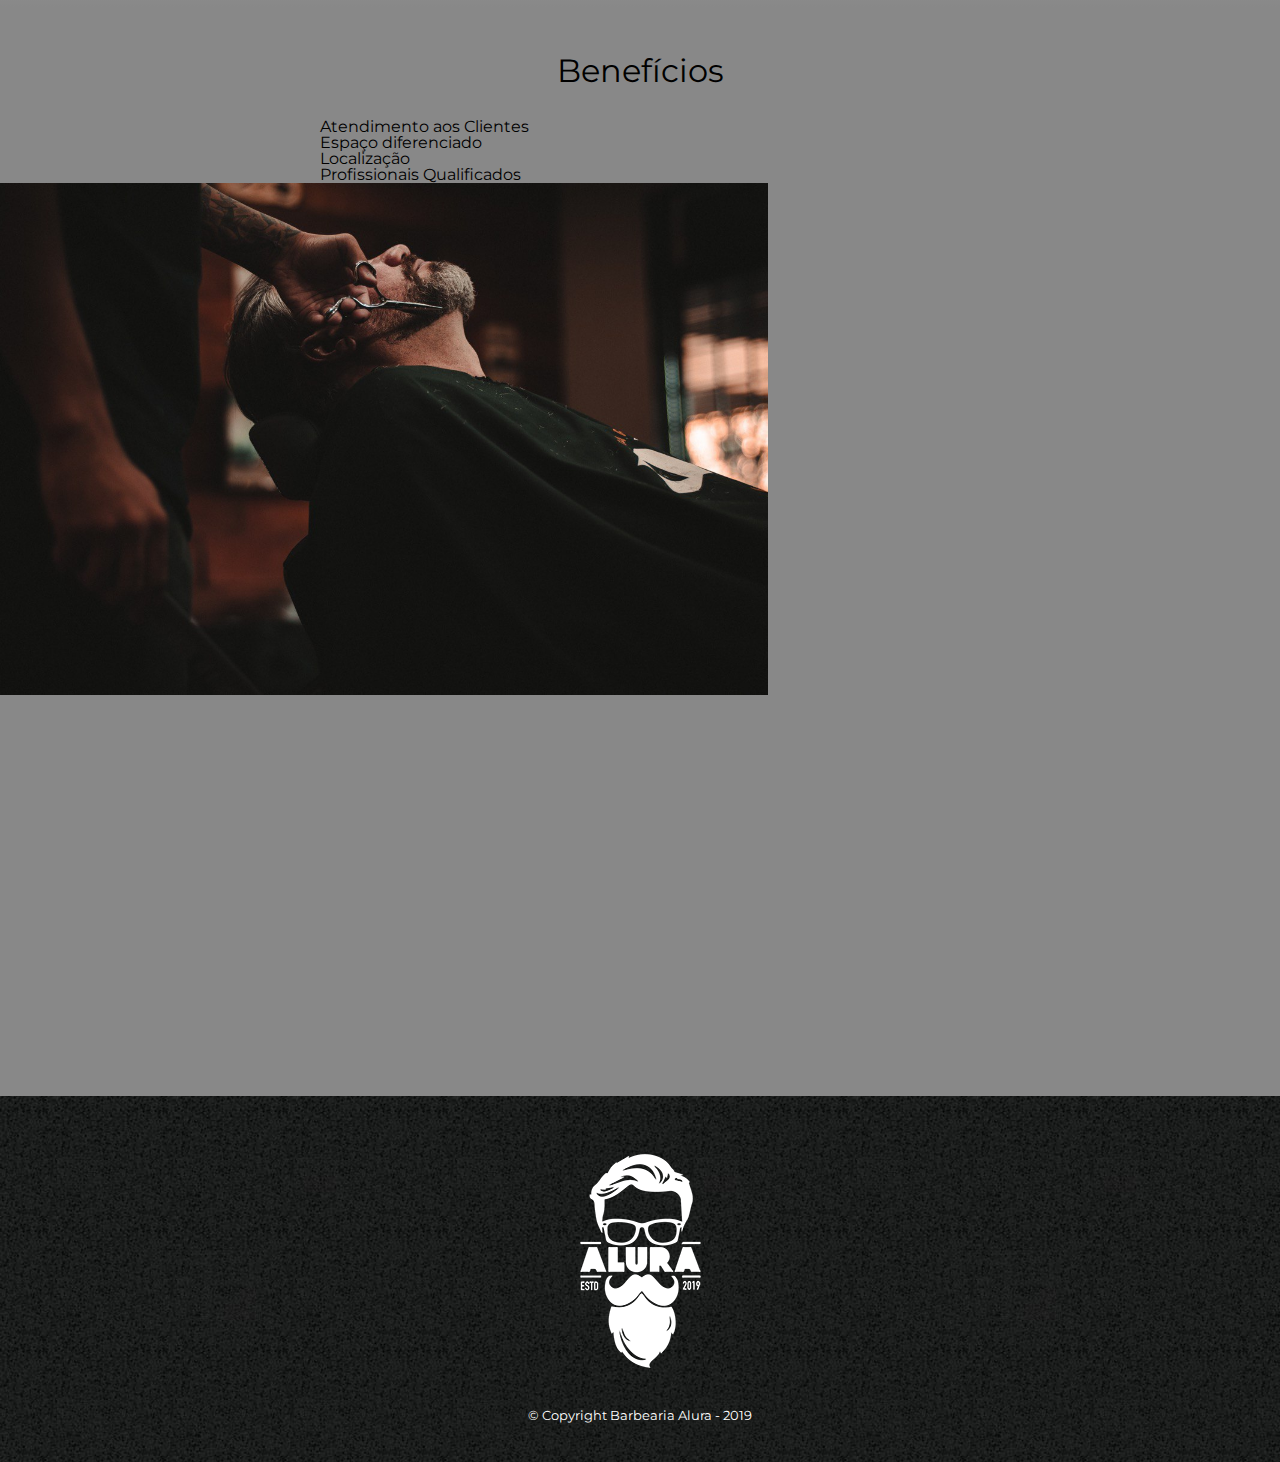
==== commit 52df7fe4: "Pagina index" ====
--- a/SITE BARBEARIA/index.html
+++ b/SITE BARBEARIA/index.html
@@ -40,23 +40,24 @@
 			</section>
 
 			<section class="mapa">
-				<h3 class="titulo-principal">Nosso estabelecimento</h3>
-				<p>Nosso estabelecimento está localizado no coração da cidade.</p>
+				<div class="mapa-conteudo">
+					<h3 class="titulo-principal">Nosso estabelecimento</h3>
+					<p>Nosso estabelecimento está localizado no coração da cidade.</p>
 
-				<iframe src="https://www.google.com/maps/embed?pb=!1m18!1m12!1m3!1d3656.4483278365396!2d-46.63466568562861!3d-23.588249068469487!2m3!1f0!2f0!3f0!3m2!1i1024!2i768!4f13.1!3m3!1m2!1s0x94ce5a2b2ed7f3a1%3A0xab35da2f5ca62674!2sCaelum!5e0!3m2!1spt-BR!2sbr!4v1568814489656!5m2!1spt-BR!2sbr" width="100%" height="300" frameborder="0" style="border:0;" allowfullscreen=""></iframe>
+					<iframe src="https://www.google.com/maps/embed?pb=!1m18!1m12!1m3!1d3656.4483278365396!2d-46.63466568562861!3d-23.588249068469487!2m3!1f0!2f0!3f0!3m2!1i1024!2i768!4f13.1!3m3!1m2!1s0x94ce5a2b2ed7f3a1%3A0xab35da2f5ca62674!2sCaelum!5e0!3m2!1spt-BR!2sbr!4v1568814489656!5m2!1spt-BR!2sbr" width="100%" height="300" frameborder="0" style="border:0;" allowfullscreen=""></iframe>
+				</div>
 			</section>
 
 			<section class="beneficios">
 				<h3 class="titulo-principal">Benefícios</h3>
-
-				<ul>
-					<li class="itens">Atendimento aos Clientes</li>
-					<li class="itens">Espaço diferenciado</li>
-					<li class="itens">Localização</li>
-					<li class="itens">Profissionais Qualificados</li>
-				</ul>
-
-				<img src="beneficios.jpg" class="imagembeneficios">
+				<div class="conteudo-beneficios">
+					<ul class="lista-beneficios">
+						<li class="itens">Atendimento aos Clientes</li>
+						<li class="itens">Espaço diferenciado</li>
+						<li class="itens">Localização</li>
+						<li class="itens">Profissionais Qualificados</li>
+					</ul>
+				</div><img src="beneficios.jpg" class="imagem-beneficios">
 
 				<div class="video">
 					<iframe width="560" height="315" src="https://www.youtube.com/embed/wcVVXUV0YUY" frameborder="0" allow="accelerometer; autoplay; encrypted-media; gyroscope; picture-in-picture" allowfullscreen></iframe>
--- a/SITE BARBEARIA/style.css
+++ b/SITE BARBEARIA/style.css
@@ -95,8 +95,7 @@
 }
 
 main {
-	width: 940px;
-	margin: 0 auto;
+	
 }
 
 form {
@@ -165,6 +164,12 @@
 	margin: 0 0 1em;
 	clear: left;
 }
+.principal{
+	padding: 3em 0;
+	background: #FEFEFE;
+	width: 940px;
+	margin: 0 auto;
+}
 
 .principal p {
 	margin: 0 0 1em;
@@ -183,18 +188,37 @@
 	float: left;
 	margin: 0 20px 20px 0;
 }
-
-.imagembeneficios {
+.beneficios{
+	padding: 3em 0;
+	background: #888888;
+}
+.conteudo-beneficios{
+	width: 640px;
+	margin: 0 auto;
+}
+.lista-beneficios{
+	width: 40%;
+	display: inline-block;
+	vertical-align: top;
+}
+
+.imagem-beneficios {
 	width: 60%;
+	margin: 0 auto;
 }
 
 .mapa {
 	padding: 3em 0;
+	background: linear-gradient(#FEFEFE,#888888);
 }
 
 .mapa p {
 	margin: 0 0 2em;
 	text-align: center;
+}
+.mapa-conteudo{
+	width: 940px;
+	margin: 0 auto;
 }
 
 .video {
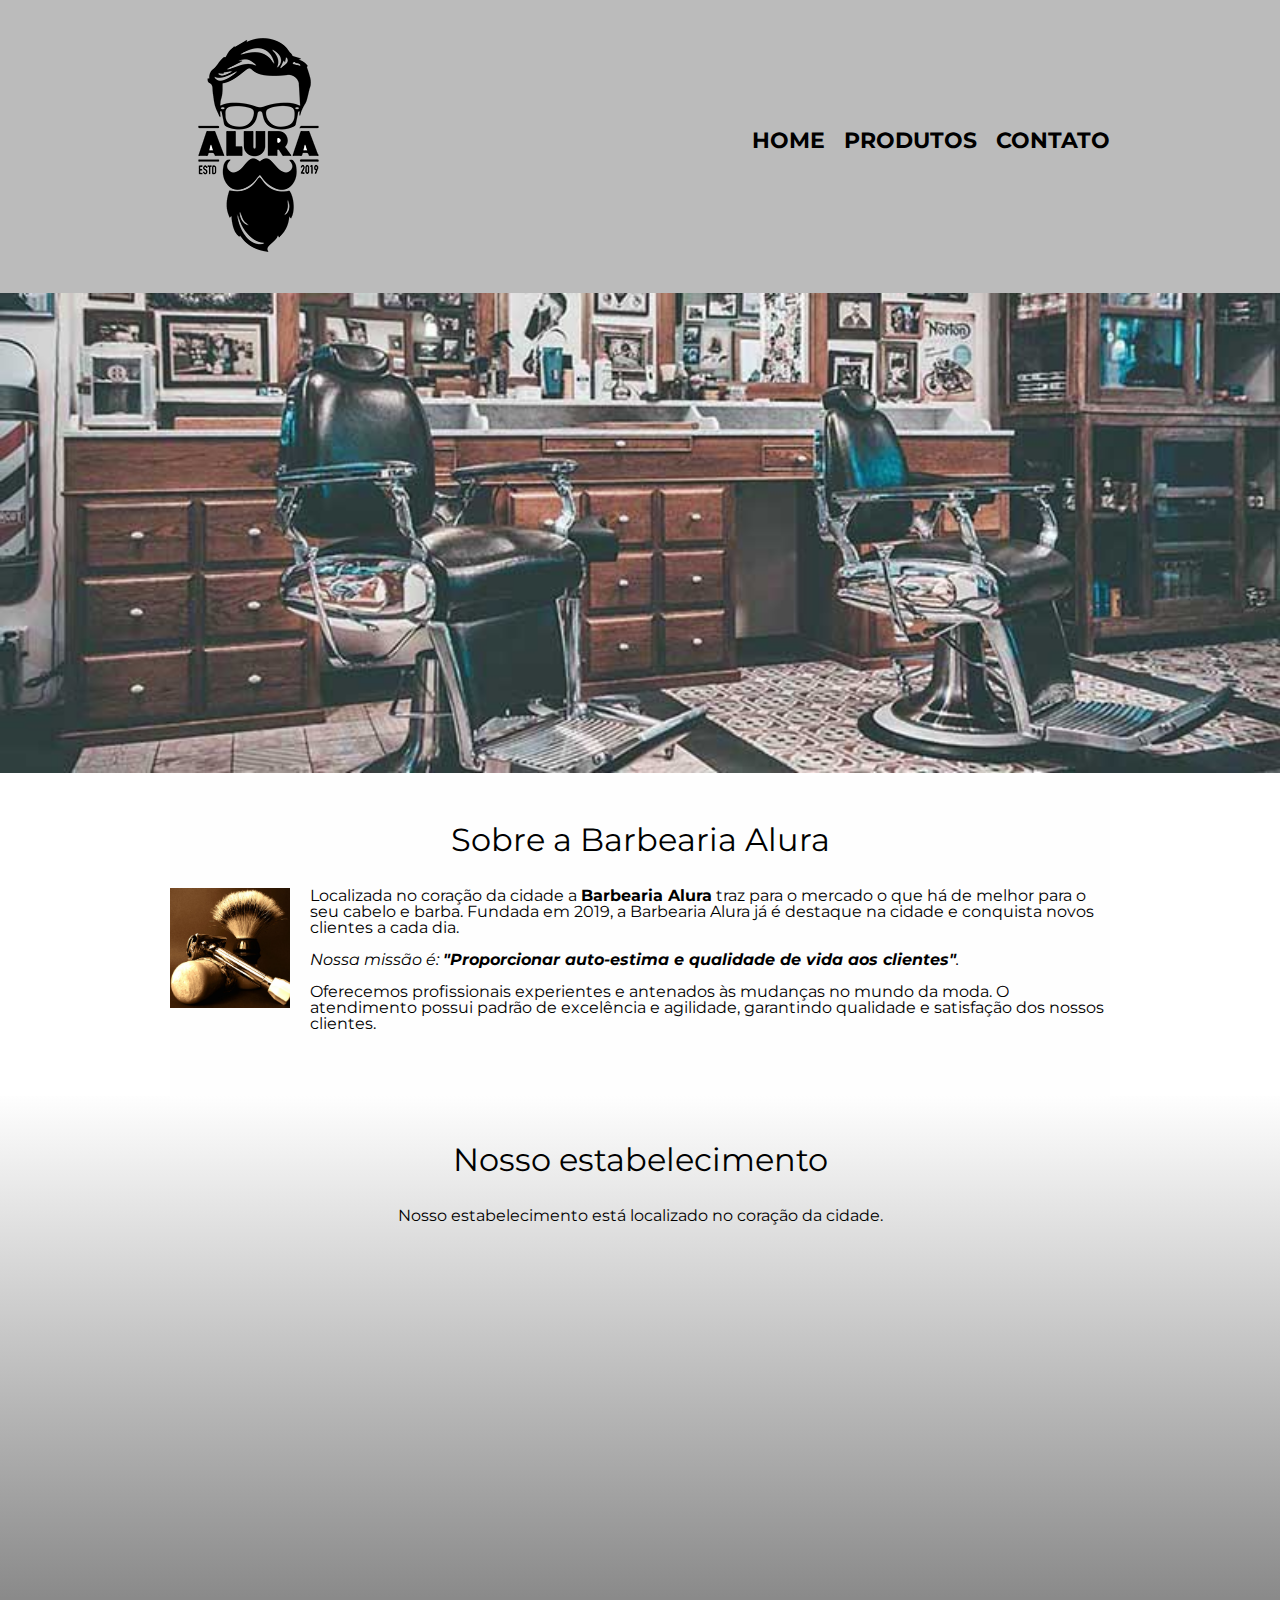
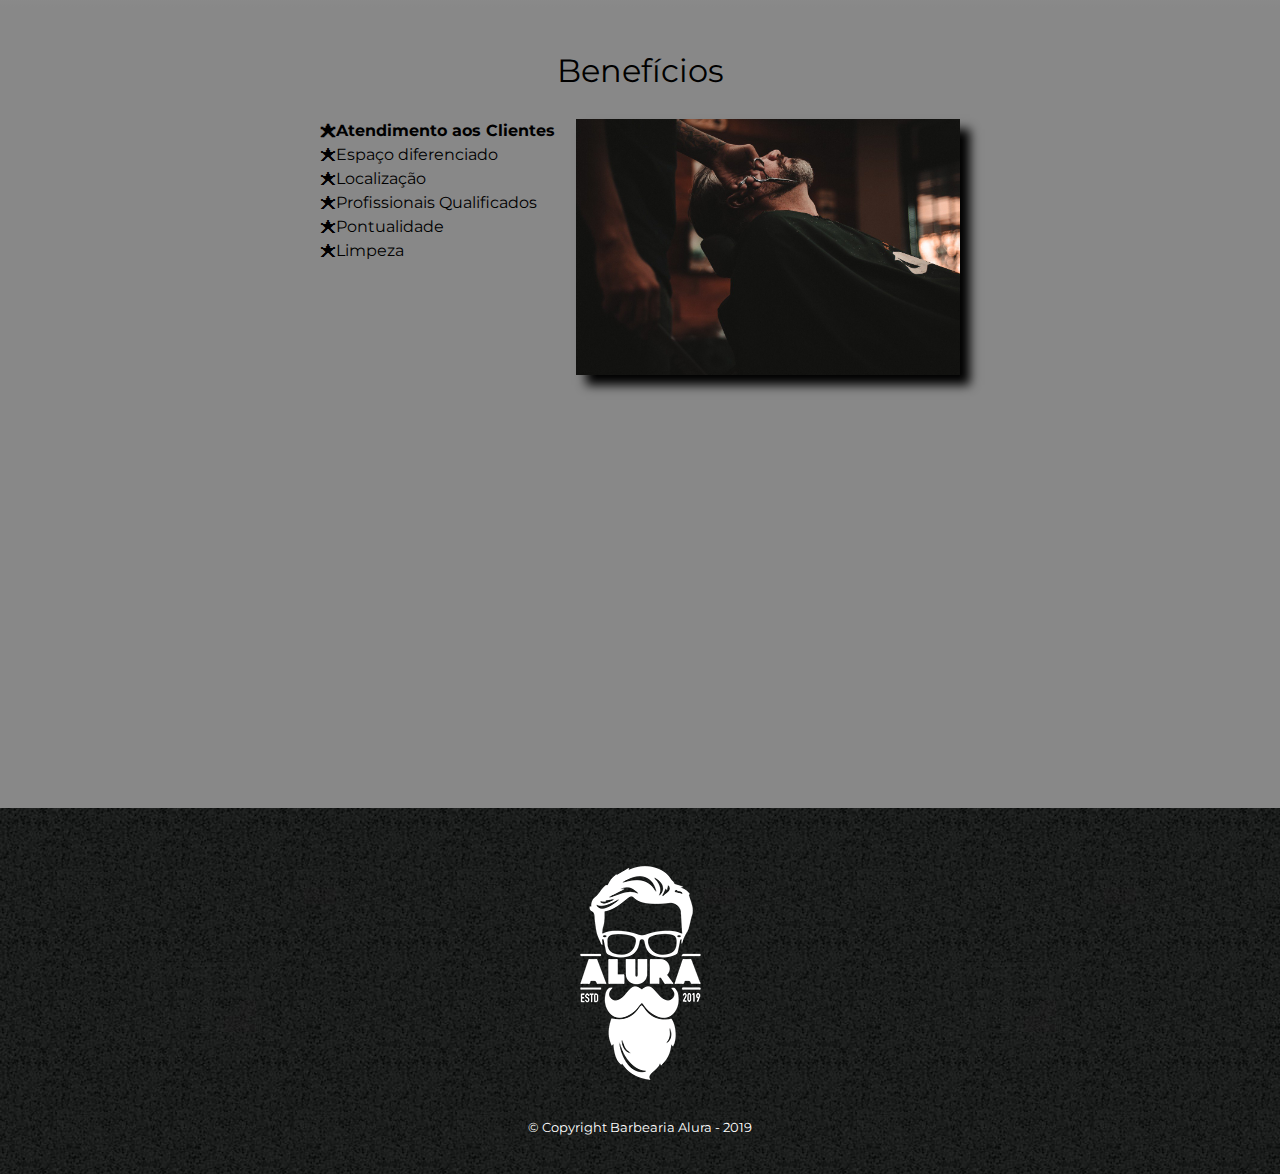
==== commit 32dbf8bc: "Página principal" ====
--- a/SITE BARBEARIA/index.html
+++ b/SITE BARBEARIA/index.html
@@ -2,6 +2,7 @@
 <html lang="pt-br">
 	<head>
 		<meta charset="UTF-8">
+		<meta name="viewport" content="width=device-width">
 		<title>Barbearia Alura</title>
 
 		<link rel="stylesheet" href="reset.css">
@@ -40,27 +41,30 @@
 			</section>
 
 			<section class="mapa">
+				<h3 class="titulo-principal">Nosso estabelecimento</h3>
+				<p>Nosso estabelecimento está localizado no coração da cidade.</p>
+
 				<div class="mapa-conteudo">
-					<h3 class="titulo-principal">Nosso estabelecimento</h3>
-					<p>Nosso estabelecimento está localizado no coração da cidade.</p>
-
 					<iframe src="https://www.google.com/maps/embed?pb=!1m18!1m12!1m3!1d3656.4483278365396!2d-46.63466568562861!3d-23.588249068469487!2m3!1f0!2f0!3f0!3m2!1i1024!2i768!4f13.1!3m3!1m2!1s0x94ce5a2b2ed7f3a1%3A0xab35da2f5ca62674!2sCaelum!5e0!3m2!1spt-BR!2sbr!4v1568814489656!5m2!1spt-BR!2sbr" width="100%" height="300" frameborder="0" style="border:0;" allowfullscreen=""></iframe>
 				</div>
 			</section>
 
 			<section class="beneficios">
 				<h3 class="titulo-principal">Benefícios</h3>
+
 				<div class="conteudo-beneficios">
 					<ul class="lista-beneficios">
 						<li class="itens">Atendimento aos Clientes</li>
 						<li class="itens">Espaço diferenciado</li>
 						<li class="itens">Localização</li>
 						<li class="itens">Profissionais Qualificados</li>
-					</ul>
-				</div><img src="beneficios.jpg" class="imagem-beneficios">
+						<li class="itens">Pontualidade</li>
+						<li class="itens">Limpeza</li>
+					</ul><img src="beneficios.jpg" class="imagem-beneficios">
+				</div>
 
 				<div class="video">
-					<iframe width="560" height="315" src="https://www.youtube.com/embed/wcVVXUV0YUY" frameborder="0" allow="accelerometer; autoplay; encrypted-media; gyroscope; picture-in-picture" allowfullscreen></iframe>
+					<iframe width="100%" height="315" src="https://www.youtube.com/embed/wcVVXUV0YUY" frameborder="0" allow="accelerometer; autoplay; encrypted-media; gyroscope; picture-in-picture" allowfullscreen></iframe>
 				</div>
 			</section>
 		</main>
--- a/SITE BARBEARIA/style.css
+++ b/SITE BARBEARIA/style.css
@@ -164,7 +164,8 @@
 	margin: 0 0 1em;
 	clear: left;
 }
-.principal{
+
+.principal {
 	padding: 3em 0;
 	background: #FEFEFE;
 	width: 940px;
@@ -188,40 +189,80 @@
 	float: left;
 	margin: 0 20px 20px 0;
 }
-.beneficios{
+
+.mapa {
+	padding: 3em 0;
+	background: linear-gradient(#FEFEFE, #888888);
+}
+
+.mapa-conteudo {
+	width: 940px;
+	margin: 0 auto;
+}
+
+.mapa p {
+	margin: 0 0 2em;
+	text-align: center;
+}
+
+.beneficios {
 	padding: 3em 0;
 	background: #888888;
 }
-.conteudo-beneficios{
+
+.conteudo-beneficios {
 	width: 640px;
 	margin: 0 auto;
 }
-.lista-beneficios{
+
+.lista-beneficios {
 	width: 40%;
 	display: inline-block;
 	vertical-align: top;
 }
 
+.itens {
+	line-height: 1.5;
+}
+
+.itens:first-child {
+	font-weight: bold;
+}
+
+.itens:before {
+	content: "🟊";
+}
+
 .imagem-beneficios {
 	width: 60%;
-	margin: 0 auto;
-}
-
-.mapa {
-	padding: 3em 0;
-	background: linear-gradient(#FEFEFE,#888888);
-}
-
-.mapa p {
-	margin: 0 0 2em;
-	text-align: center;
-}
-.mapa-conteudo{
-	width: 940px;
-	margin: 0 auto;
+	opacity: 1;
+	transition: 400ms;
+	box-shadow: 10px 10px 10px 0 #000000;
+}
+
+.imagem-beneficios:hover {
+	opacity: 0.3;
 }
 
 .video {
 	width: 560px;
-	margin: 1em auto;
+	margin: 2em auto;
+}
+
+@media screen and (max-width: 480px) {
+	.caixa, .principal, .conteudo-beneficios, .mapa-conteudo, .video {
+		width: auto;
+	}
+
+	h1 {
+		text-align: center;
+	}
+
+	nav {
+		position: static;
+	}
+
+	.lista-beneficios, .imagem-beneficios {
+		width: 100%;
+	}
 }